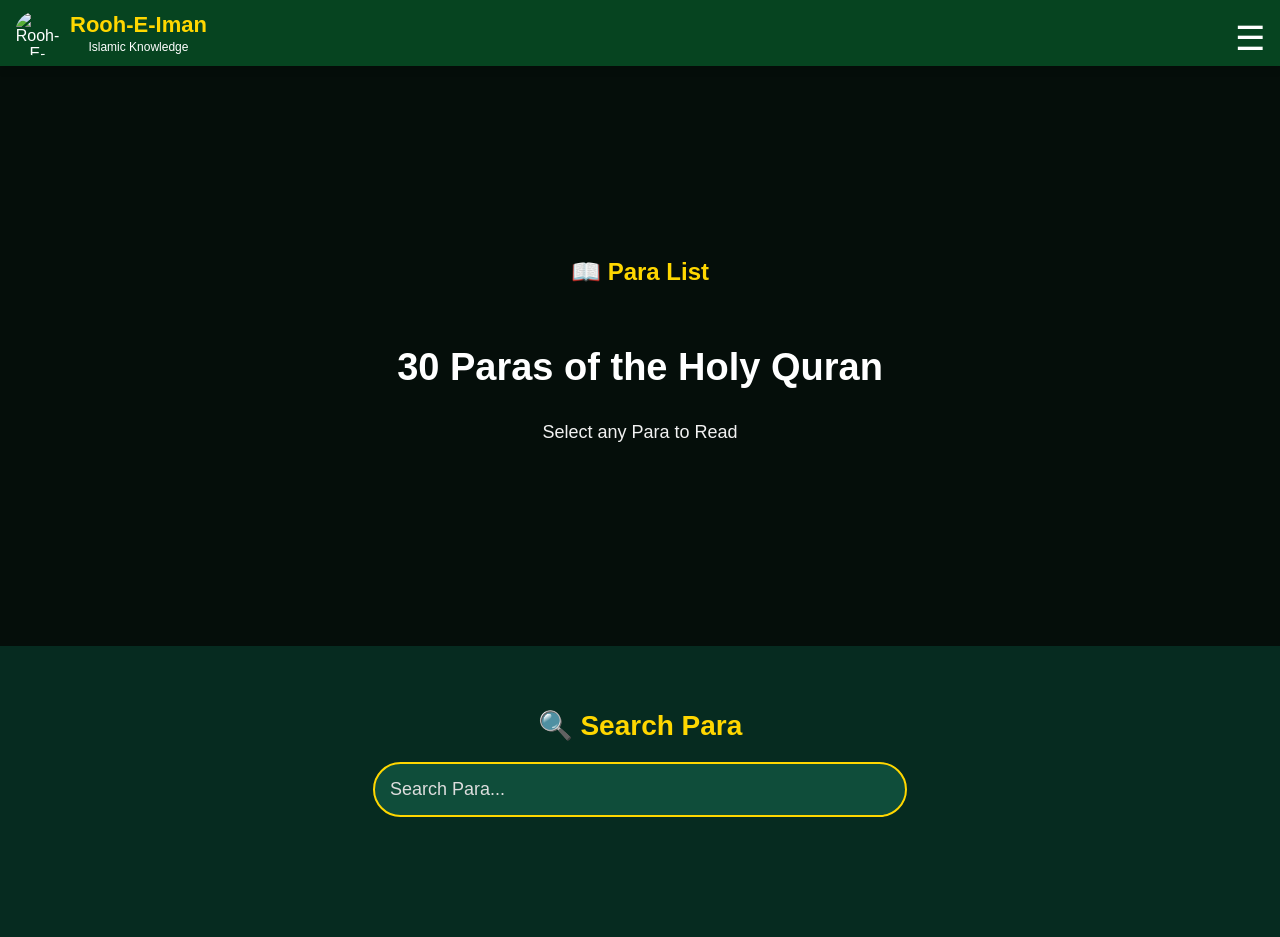
==== paras.html @ 3864acb8 "Add files via upload" ====
<!DOCTYPE html>
<html lang="en">

<head>
    <meta charset="UTF-8">
    <meta name="viewport" content="width=device-width, initial-scale=1.0">
    <title>Surah List - Rooh-E-Iman</title>
 

    <link rel="stylesheet" href="style.css">
    <link rel="stylesheet" href="quran.css">
</head>

<body>

    <!-- Header -->
<head>
<meta charset="UTF-8">
<meta name="viewport" content="width=device-width, initial-scale=1.0">
<title>Rooh-E-Iman</title>

<link rel="stylesheet" href="style.css">
</head>

<body>

<header>

<div class="header-top">

<div class="logo">

<img src="IMAGE/Logo.png" alt="Rooh-E-Iman Logo">

<div class="logo-text">

<h2>Rooh-E-Iman</h2>

<p>Islamic Knowledge</p>

</div>

</div>

<div class="menu-bar">

<button id="menuBtn">☰</button>

</div>

</div>

<div id="overlay"></div>

<div id="sideMenu" class="side-menu">

<a href="javascript:void(0)" id="closeBtn">✖</a>

<a href="index.html">🏠 Home</a>

<a href="quran.html">📖 Quran</a>

<a href="#">📜 Hadith</a>

<a href="#">🤲 Duas</a>

<a href="#">📚 Articles</a>

<a href="#">📞 Contact</a>

</div>

</header>

    <!-- surah Hero Section -->
    <section class="hero">

<h2>📖 Para List</h2>

<h1>30 Paras of the Holy Quran</h1>

<p>Select any Para to Read</p>

</section>
    
  <section class="search-section">

<h2>🔍 Search Para</h2>

<input type="text" id="searchInput" placeholder="Search Para...">

</section>

<section class="features" id="surahList">

</section>

<script src="paras.js"></script>
<script src="script.js"></script>

</body>
</html>
---- style.css ----
body{
    margin:0;
    padding:0;
    background:#0b1f17;
    color:white;
    font-family:Arial,sans-serif;
    text-align:center;
}

h1{
    color:#FFD700;
    margin-top:50px;
}

h2{
    color:#ffffff;
}

p{
    color:#dddddd;
    font-size:18px;
}
header{
    padding:40px 20px;
}

nav{
    margin-top:30px;
}

nav a{
    color:#FFD700;
    text-decoration:none;
    margin:10px;
    font-size:18px;
    font-weight:bold;
}

nav a:hover{
    color:white;
}
/* ===== Mobile Friendly Header ===== */

/* ===== Premium Header ===== */

header{
background:#064420;
padding:8px 15px;
position:sticky;
top:0;
z-index:1000;
box-shadow:0 2px 8px rgba(0,0,0,.25);
}

.header-top{
display:flex;
justify-content:space-between;
align-items:center;
}

.logo{
display:flex;
align-items:center;
gap:10px;
}

.logo img{
width:45px;
height:45px;
border-radius:50%;
}

.logo h2{
margin:0;
font-size:22px;
color:#FFD700;
}

.logo p{
margin:2px 0 0;
font-size:12px;
color:#ffffff;
}

#menuBtn{
background:transparent;
border:none;
color:#ffffff;
font-size:32px;
cursor:pointer;
padding:0;
}


/* Navigation */

nav{
    margin-top:15px;
}

nav a{
    color:white;
    text-decoration:none;
    margin:10px;
    font-size:18px;
    font-weight:bold;
    transition:0.3s;
}

nav a:hover{
    color:#FFD700;
}

/* ===== Hero Section ===== */

.hero{
position:relative;
background:url("image/hero-bg.jpg") center/cover no-repeat;
min-height:500px;
display:flex;
flex-direction:column;
justify-content:center;
align-items:center;
text-align:center;
padding:40px 20px;
overflow:hidden;
}

.hero::before{
content:"";
position:absolute;
top:0;
left:0;
width:100%;
height:100%;
background:rgba(0,0,0,.55);
}

.hero h2,
.hero h1,
.hero p,
.hero .hero-buttons{
position:relative;
z-index:2;
}

.hero h2{
color:#FFD700;
font-size:24px;
margin-bottom:10px;
}

.hero h1{
color:#ffffff;
font-size:38px;
margin-bottom:15px;
}

.hero p{
color:#f2f2f2;
font-size:18px;
margin-bottom:30px;
}

/* Features Section */

.features{
    display:flex;
    flex-wrap:wrap;
    justify-content:center;
    gap:20px;
    padding:60px 20px;
}

.card{
    width:260px;
    background:#0b3d2e;
    border:2px solid #FFD700;
    border-radius:15px;
    padding:25px;
    text-align:center;
    transition:0.3s;
}

.card:hover{
    transform:translateY(-8px);
    box-shadow:0 0 20px rgba(255,215,0,0.4);
}

.card h3{
    color:#FFD700;
    margin-bottom:15px;
}

.card p{
    color:#ffffff;
    line-height:1.6;
}
/* Latest Videos */

.latest-videos{
    padding:70px 20px;
    text-align:center;
}

.latest-videos h2{
    color:#FFD700;
    margin-bottom:30px;
    font-size:32px;
}

.video-box{
    max-width:700px;
    margin:auto;
    background:#0f4d3a;
    border:2px solid #FFD700;
    border-radius:15px;
    padding:30px;
}

.video-box h3{
    color:#FFD700;
}

.video-box p{
    color:white;
}
.footer{
    background:#0a2d1d;
    text-align:center;
    padding:40px 20px;
    border-top:2px solid gold;
}

.footer h2{
    color:gold;
    margin-bottom:15px;
}

.footer p{
    color:#ddd;
    margin:8px 0;
    font-size:16px;
}
.features .card a{
    display:inline-block;
    margin-top:15px;
    background:#FFD700;
    color:#000;
    text-decoration:none;
    padding:10px 20px;
    border-radius:30px;
    font-weight:bold;
}

.features .card a:hover{
    background:white;
}
/* Quran Search */

.search-section{
    text-align:center;
    padding:40px 20px;
}

.search-section h2{
    color:#FFD700;
    margin-bottom:20px;
}

#searchInput{
    width:90%;
    max-width:500px;
    padding:15px;
    border:2px solid #FFD700;
    border-radius:30px;
    background:#0f4d3a;
    color:white;
    font-size:18px;
    outline:none;
}

#searchInput::placeholder{
    color:#dddddd;
}
/* Daily Ayah */

.daily-ayah{

padding:60px 20px;

text-align:center;

}

.ayah-card{

max-width:800px;

margin:auto;

background:#0b5d4b;

padding:30px;

border-radius:15px;

box-shadow:0 0 15px rgba(0,0,0,.3);

}

.ayah-card h3{

color:#FFD700;

margin-bottom:20px;

}

.arabic{

font-size:32px;

line-height:2;

direction:rtl;

margin:20px 0;

color:white;

}

.ayah-card p{

color:white;

font-size:18px;

}
/* Daily Hadith */

.daily-hadith{

padding:60px 20px;

text-align:center;

}

.hadith-card{

max-width:800px;

margin:auto;

background:#114232;

padding:30px;

border-radius:15px;

box-shadow:0 0 15px rgba(0,0,0,.3);

}

.hadith-card h3{

color:#FFD700;

margin-bottom:20px;

}

.hadith-text{

font-size:22px;

line-height:1.8;

color:white;

font-style:italic;

}

.reference{

margin-top:20px;

color:#FFD700;

font-weight:bold;

}
/* Section Title */

.section-title{

text-align:center;

font-size:32px;

color:#FFD700;

margin-bottom:40px;

}

/* Card Button */

.card a{

display:inline-block;

margin-top:15px;

padding:10px 20px;

background:#FFD700;

color:#114232;

text-decoration:none;

border-radius:8px;

font-weight:bold;

transition:.3s;

}

.card a:hover{

background:white;

}
/* Latest Videos */

.latest-videos{

padding:60px 20px;

}

.video-grid{

display:flex;

flex-wrap:wrap;

justify-content:center;

gap:20px;

}

.video-card{

width:300px;

background:#114232;

border-radius:15px;

overflow:hidden;

text-align:center;

box-shadow:0 0 15px rgba(0,0,0,.3);

padding-bottom:20px;

}

.video-thumb{

height:180px;

background:#1d6b55;

display:flex;

align-items:center;

justify-content:center;

font-size:60px;

color:#FFD700;

}

.video-card h3{

color:#FFD700;

margin:15px 0;

}

.video-card p{

color:white;

padding:0 15px;

line-height:1.6;

}
/* About */

.about{

padding:70px 20px;

text-align:center;

}

.about-box{

max-width:900px;

margin:auto;

background:#114232;

padding:35px;

border-radius:18px;

box-shadow:0 0 15px rgba(0,0,0,.3);

}

.about-box h3{

color:#FFD700;

margin-bottom:20px;

font-size:28px;

}

.about-box p{

color:white;

font-size:18px;

line-height:1.9;

margin-bottom:15px;

}
/* Professional Footer */

.footer{

background:#0b3d2e;

padding:50px 20px;

text-align:center;

margin-top:60px;

}

.footer h2{

color:#FFD700;

margin-bottom:15px;

}

.footer p{

color:white;

line-height:1.8;

}

.footer-links{

margin:25px 0;

}

.footer-links a{

color:#FFD700;

text-decoration:none;

margin:10px;

display:inline-block;

font-weight:bold;

}

.footer-links a:hover{

color:white;

}

.social-links{

margin-top:20px;

}

.social-links p{

margin:8px 0;

}

.copyright{

margin-top:25px;

border-top:1px solid rgba(255,255,255,.2);

padding-top:20px;

font-size:15px;

color:#ddd;

}
/* =========================
   Side Menu
========================= */

.menu-bar{
text-align:right;
margin-top:10px;
}

#menuBtn{
background:#FFD700;
color:#064420;
border:none;
padding:10px 15px;
font-size:22px;
border-radius:8px;
cursor:pointer;
}

.side-menu{
height:100%;
width:0;
position:fixed;
top:0;
right:0;
background:#064420;
overflow-x:hidden;
transition:0.4s;
padding-top:60px;
z-index:2000;
}

.side-menu a{
display:block;
padding:15px 25px;
color:white;
text-decoration:none;
font-size:18px;
transition:.3s;
}

.side-menu a:hover{
background:#0B6E4F;
color:#FFD700;
}

#closeBtn{
font-size:28px;
text-align:right;
}
/* ===== Side Menu Premium ===== */

.side-menu{

box-shadow:-5px 0 20px rgba(0,0,0,.45);

}

.side-menu a{

border-bottom:1px solid rgba(255,255,255,.08);

font-weight:600;

}

.side-menu a:first-child{

font-size:30px;

text-align:right;

border-bottom:none;

margin-bottom:10px;

}

.side-menu a:hover{

padding-left:35px;

background:#0B6E4F;

color:#FFD700;

transition:.3s;

}

#menuBtn{
background:transparent;
color:#ffffff;
border:none;
box-shadow:none;
font-size:34px;
padding:0;
width:auto;
height:auto;
cursor:pointer;
transition:.3s;
}

#menuBtn:hover{
background:transparent;
transform:scale(1.08);
color:#ffffff;
}
/* ===== Overlay ===== */

#overlay{

position:fixed;

top:0;
left:0;

width:100%;
height:100%;

background:rgba(0,0,0,.5);

display:none;

z-index:1500;

}

/* ===== Hero Buttons ===== */

.buttons{
display:flex;
justify-content:center;
align-items:center;
gap:15px;
flex-wrap:wrap;
margin-top:25px;
position:relative;
z-index:2;
}

.buttons a{
display:inline-block;
padding:14px 26px;
background:#FFD700;
color:#064420;
text-decoration:none;
font-weight:bold;
font-size:16px;
border-radius:30px;
transition:.3s;
box-shadow:0 4px 12px rgba(0,0,0,.35);
position:relative;
z-index:2;
}

.buttons a:hover{
background:#ffffff;
color:#064420;
transform:translateY(-3px);
}

.buttons a:last-child{
background:#0B6E4F;
color:#ffffff;
border:2px solid #FFD700;
}

.buttons a:last-child:hover{
background:#FFD700;
color:#064420;
}

/* ===== Daily Ayah V2 ===== */

.daily-ayah{
padding:40px 20px;
text-align:center;
background:#0b3d2e;
}

.ayah-icon{
font-size:50px;
margin-bottom:15px;
}

.ayah-card{
background:#ffffff;
color:#222;
padding:20px;
border-radius:15px;
max-width:700px;
margin:auto;
box-shadow:0 6px 15px rgba(0,0,0,.25);
}

.ayah-card h3{
color:#064420;
margin-bottom:15px;
}

.arabic{
font-size:28px;
line-height:2;
color:#064420;
margin:20px 0;
}
.ayah-card p{
display:block !important;
visibility:visible !important;
opacity:1 !important;
color:#222 !important;
font-size:18px !important;
}

.ayah-card .arabic{
display:block !important;
visibility:visible !important;
opacity:1 !important;
font-size:30px !important;
color:#064420 !important;
line-height:2 !important;
}


/* ===== Daily Hadith V2 ===== */

.daily-hadith{
padding:40px 20px;
text-align:center;
background:#062b20;
}

.hadith-icon{
font-size:50px;
margin-bottom:15px;
}

.hadith-card{
background:#fff;
color:#222;
padding:20px;
border-radius:15px;
max-width:700px;
margin:auto;
box-shadow:0 6px 15px rgba(0,0,0,.25);
}

.hadith-card h3{
color:#064420;
margin-bottom:15px;
}

.hadith-text{
font-size:22px;
line-height:1.8;
font-style:italic;
margin:20px 0;
}

.reference{
color:#666;
font-weight:bold;
}
.hadith-card p{
display:block !important;
visibility:visible !important;
opacity:1 !important;
color:#222 !important;
font-size:18px !important;
}

.hadith-card .hadith-text{
display:block !important;
visibility:visible !important;
opacity:1 !important;
color:#064420 !important;
font-size:24px !important;
line-height:1.8 !important;
font-style:italic;
margin:20px 0;
}

.hadith-card .reference{
display:block !important;
visibility:visible !important;
opacity:1 !important;
color:#666 !important;
font-size:18px !important;
font-weight:bold;
}


/* ===== Services V2 ===== */

.features{
padding:50px 20px;
background:#083c2d;
text-align:center;
}

.section-title{
font-size:32px;
color:#FFD700;
margin-bottom:30px;
}

.features{
display:grid;
grid-template-columns:repeat(auto-fit,minmax(250px,1fr));
gap:20px;
}

.card{
background:#fff;
padding:25px;
border-radius:15px;
box-shadow:0 8px 20px rgba(0,0,0,.25);
transition:.3s;
}

.card:hover{
transform:translateY(-8px);
}

.card h3{
color:#064420;
margin-bottom:15px;
}

.card p{
color:#444;
line-height:1.6;
}

.card a{
display:inline-block;
margin-top:15px;
padding:10px 18px;
background:#064420;
color:#fff;
text-decoration:none;
border-radius:25px;
font-weight:bold;
}

.card a:hover{
background:#FFD700;
color:#064420;
}


/* ===== Latest Videos V2 ===== */

.latest-videos{
padding:50px 20px;
background:#0b3d2e;
text-align:center;
}

.video-grid{
display:grid;
grid-template-columns:repeat(auto-fit,minmax(250px,1fr));
gap:20px;
margin-top:30px;
}

.video-card{
background:#ffffff;
border-radius:15px;
overflow:hidden;
box-shadow:0 8px 20px rgba(0,0,0,.25);
transition:.3s;
}

.video-card:hover{
transform:translateY(-8px);
}

.video-thumb{
height:170px;
background:#064420;
display:flex;
justify-content:center;
align-items:center;
font-size:60px;
color:#FFD700;
}

.video-card h3{
color:#064420;
margin:15px 10px;
}

.video-card p{
color:#555;
padding:0 15px 20px;
line-height:1.6;
}


/* ===== Footer V2 ===== */

.footer{
background:#041f17;
padding:50px 20px;
text-align:center;
border-top:3px solid #FFD700;
}

.footer h2{
color:#FFD700;
margin-bottom:15px;
font-size:30px;
}

.footer p{
color:#ddd;
line-height:1.8;
}

.footer-links{
margin:25px 0;
display:flex;
justify-content:center;
flex-wrap:wrap;
gap:15px;
}

.footer-links a{
color:#fff;
text-decoration:none;
padding:8px 16px;
border-radius:25px;
transition:.3s;
}

.footer-links a:hover{
background:#FFD700;
color:#064420;
}

.social-links{
margin-top:25px;
}

.social-links p{
margin:8px 0;
color:#bbb;
font-size:15px;
}

.copyright{
margin-top:30px;
font-size:14px;
color:#888;
border-top:1px solid rgba(255,255,255,.1);
padding-top:20px;
}


/* ===== Image Slider ===== */

.slider{
width:100%;
max-width:1100px;
margin:40px auto;
overflow:hidden;
border-radius:20px;
box-shadow:0 8px 20px rgba(0,0,0,.3);
position:relative;
}

.slides{
position:relative;
width:100%;
height:250px;
}

.slide{
position:absolute;
width:100%;
height:100%;
opacity:0;
transition:opacity .8s ease-in-out;
}

.slide.active{
opacity:1;
}

.slide img{
width:100%;
height:100%;
object-fit:cover;
display:block;
}


/* ===== Slider Dots ===== */

.slider-dots{
position:absolute;
bottom:15px;
left:50%;
transform:translateX(-50%);
display:flex;
gap:10px;
z-index:10;
}

.dot{
width:12px;
height:12px;
border-radius:50%;
background:rgba(255,255,255,.5);
cursor:pointer;
transition:.3s;
}

.dot.active{
background:#FFD700;
transform:scale(1.2);
}


/* ===== Prayer Times ===== */

.prayer-times{
padding:50px 20px;
background:#062b20;
text-align:center;
}

.prayer-grid{
display:grid;
grid-template-columns:repeat(auto-fit,minmax(140px,1fr));
gap:15px;
margin-top:25px;
}

.prayer-card{
background:#ffffff;
border-radius:15px;
padding:20px;
box-shadow:0 6px 15px rgba(0,0,0,.25);
transition:.3s;
}

.prayer-card:hover{
transform:translateY(-5px);
}

.prayer-card h3{
color:#064420;
margin-bottom:10px;
font-size:20px;
}

.prayer-card p{
font-size:24px;
font-weight:bold;
color:#FFD700;
background:#064420;
padding:10px;
border-radius:10px;
}


/* ===== Date Box ===== */

.date-box{
background:#ffffff;
max-width:600px;
margin:20px auto 30px;
padding:20px;
border-radius:15px;
box-shadow:0 6px 15px rgba(0,0,0,.25);
}

.date-box p{
margin:10px 0;
font-size:18px;
font-weight:bold;
color:#064420;
}


/* ===== Current Prayer ===== */

.prayer-card.active-prayer{
background:#FFD700;
border:3px solid #ffffff;
transform:scale(1.05);
}

.prayer-card.active-prayer h3{
color:#064420;
}

.prayer-card.active-prayer p{
background:#ffffff;
color:#064420;
}
---- quran.css ----
/* =========================
   Quran Hero
========================= */

.hero{
min-height:260px;
padding:60px 20px;
background:linear-gradient(rgba(6,68,32,.75),rgba(6,68,32,.75)),
url("Image/hero-bg.jpg") center/cover no-repeat;
text-align:center;
display:flex;
flex-direction:column;
justify-content:center;
align-items:center;
}

.hero h2{
color:#FFD700;
font-size:28px;
margin-bottom:10px;
}

.hero h1{
color:#fff;
font-size:40px;
margin-bottom:10px;
}

.hero p{
color:#f5f5f5;
font-size:18px;
}

/* =========================
   Quran Search
========================= */

.search-section{
padding:35px 20px;
text-align:center;
background:#062b20;
}

.search-section h2{
color:#FFD700;
margin-bottom:20px;
font-size:28px;
}

#searchInput{
width:90%;
max-width:500px;
padding:15px 20px;
font-size:18px;
border:2px solid #FFD700;
border-radius:50px;
outline:none;
background:rgba(255,255,255,.12);
color:#fff;
backdrop-filter:blur(10px);
transition:.3s;
}

#searchInput::placeholder{
color:#ddd;
}

#searchInput:focus{
border-color:#fff;
box-shadow:0 0 15px rgba(255,215,0,.5);
}

/* =========================
   Premium Surah Cards
========================= */

#surahList{
display:flex;
flex-direction:column;
align-items:center;
gap:25px;
padding:40px 20px;
background:#062b20;
}

#surahList .card{
background:#ffffff;
border-radius:18px;
padding:20px;
text-align:center;
box-shadow:0 8px 20px rgba(0,0,0,.25);
transition:.3s;
border:2px solid transparent;
}

#surahList .card:hover{
transform:translateY(-8px);
border-color:#FFD700;
box-shadow:0 12px 25px rgba(255,215,0,.3);
}

#surahList .card h3{
color:#064420;
font-size:22px;
margin-bottom:12px;
}

#surahList .card p{
color:#555;
font-size:16px;
margin:6px 0;
}

#surahList .card a{
display:inline-block;
margin-top:15px;
padding:10px 22px;
background:#064420;
color:#FFD700;
text-decoration:none;
border-radius:30px;
font-weight:bold;
transition:.3s;
}

#surahList .card a:hover{
background:#FFD700;
color:#064420;
}

.card-top{
display:flex;
justify-content:space-between;
align-items:center;
margin-bottom:15px;
}

.surah-number{
background:#FFD700;
color:#064420;
padding:6px 12px;
border-radius:20px;
font-weight:bold;
}

.surah-type{
background:#064420;
color:#fff;
padding:6px 12px;
border-radius:20px;
font-size:14px;
}

.arabic-name{
font-size:42px;
font-weight:bold;
color:#064420;
margin:15px 0 12px;
font-family:'Amiri', serif;
line-height:1.4;
text-align:center;
}


/* =========================
   Quran Option Cards
========================= */

.quran-options{
padding:40px 20px;
display:flex;
flex-direction:column;
gap:20px;
background:#062b20;
}

.option-card{
background:#fff;
border-radius:18px;
padding:25px;
text-align:center;
box-shadow:0 8px 20px rgba(0,0,0,.25);
transition:.3s;
}

.option-card:hover{
transform:translateY(-5px);
}

.option-card h2{
color:#064420;
margin-bottom:10px;
}

.option-card p{
color:#666;
margin-bottom:18px;
}

.option-card a{
display:inline-block;
padding:12px 25px;
background:#064420;
color:#FFD700;
text-decoration:none;
border-radius:30px;
font-weight:bold;
}

.option-card a:hover{
background:#FFD700;
color:#064420;
}
/* =========================
   Premium Para Cards
========================= */

#paraList{
display:flex;
flex-direction:column;
align-items:center;
gap:25px;
padding:40px 20px;
background:#062b20;
}

#paraList .card{
background:#ffffff;
border-radius:18px;
padding:20px;
text-align:center;
box-shadow:0 8px 20px rgba(0,0,0,.25);
transition:.3s;
border:2px solid transparent;
width:90%;
max-width:420px;
}

#paraList .card:hover{
transform:translateY(-8px);
border-color:#FFD700;
box-shadow:0 12px 25px rgba(255,215,0,.3);
}

#paraList .card h3{
color:#064420;
font-size:22px;
margin-bottom:12px;
}

#paraList .card p{
color:#555;
font-size:16px;
margin:6px 0;
}

#paraList .card a{
display:inline-block;
margin-top:15px;
padding:10px 22px;
background:#064420;
color:#FFD700;
text-decoration:none;
border-radius:30px;
font-weight:bold;
transition:.3s;
}

#paraList .card a:hover{
background:#FFD700;
color:#064420;
}

/* =========================
   FINAL QURAN COLORS
========================= */

/* Quran Page - Para List & Surah List headings */
.quran-options .option-card h2{
    color:#064420 !important;
    font-family:inherit;
}

/* Surah Arabic Name */
#surahList .arabic-name{
    color:#064420 !important;
    font-family:'Amiri', serif !important;
    font-size:42px !important;
    font-weight:bold !important;
    line-height:1.4 !important;
    text-align:center;
}

/* Para Arabic Name */
#paraList .arabic-name,
#paraList .para-arabic-name{
    color:#064420 !important;
    font-family:'Amiri', serif !important;
    font-size:42px !important;
    font-weight:bold !important;
    line-height:1.4 !important;
    text-align:center;
}
---- style.css ----
body{
    margin:0;
    padding:0;
    background:#0b1f17;
    color:white;
    font-family:Arial,sans-serif;
    text-align:center;
}

h1{
    color:#FFD700;
    margin-top:50px;
}

h2{
    color:#ffffff;
}

p{
    color:#dddddd;
    font-size:18px;
}
header{
    padding:40px 20px;
}

nav{
    margin-top:30px;
}

nav a{
    color:#FFD700;
    text-decoration:none;
    margin:10px;
    font-size:18px;
    font-weight:bold;
}

nav a:hover{
    color:white;
}
/* ===== Mobile Friendly Header ===== */

/* ===== Premium Header ===== */

header{
background:#064420;
padding:8px 15px;
position:sticky;
top:0;
z-index:1000;
box-shadow:0 2px 8px rgba(0,0,0,.25);
}

.header-top{
display:flex;
justify-content:space-between;
align-items:center;
}

.logo{
display:flex;
align-items:center;
gap:10px;
}

.logo img{
width:45px;
height:45px;
border-radius:50%;
}

.logo h2{
margin:0;
font-size:22px;
color:#FFD700;
}

.logo p{
margin:2px 0 0;
font-size:12px;
color:#ffffff;
}

#menuBtn{
background:transparent;
border:none;
color:#ffffff;
font-size:32px;
cursor:pointer;
padding:0;
}


/* Navigation */

nav{
    margin-top:15px;
}

nav a{
    color:white;
    text-decoration:none;
    margin:10px;
    font-size:18px;
    font-weight:bold;
    transition:0.3s;
}

nav a:hover{
    color:#FFD700;
}

/* ===== Hero Section ===== */

.hero{
position:relative;
background:url("image/hero-bg.jpg") center/cover no-repeat;
min-height:500px;
display:flex;
flex-direction:column;
justify-content:center;
align-items:center;
text-align:center;
padding:40px 20px;
overflow:hidden;
}

.hero::before{
content:"";
position:absolute;
top:0;
left:0;
width:100%;
height:100%;
background:rgba(0,0,0,.55);
}

.hero h2,
.hero h1,
.hero p,
.hero .hero-buttons{
position:relative;
z-index:2;
}

.hero h2{
color:#FFD700;
font-size:24px;
margin-bottom:10px;
}

.hero h1{
color:#ffffff;
font-size:38px;
margin-bottom:15px;
}

.hero p{
color:#f2f2f2;
font-size:18px;
margin-bottom:30px;
}

/* Features Section */

.features{
    display:flex;
    flex-wrap:wrap;
    justify-content:center;
    gap:20px;
    padding:60px 20px;
}

.card{
    width:260px;
    background:#0b3d2e;
    border:2px solid #FFD700;
    border-radius:15px;
    padding:25px;
    text-align:center;
    transition:0.3s;
}

.card:hover{
    transform:translateY(-8px);
    box-shadow:0 0 20px rgba(255,215,0,0.4);
}

.card h3{
    color:#FFD700;
    margin-bottom:15px;
}

.card p{
    color:#ffffff;
    line-height:1.6;
}
/* Latest Videos */

.latest-videos{
    padding:70px 20px;
    text-align:center;
}

.latest-videos h2{
    color:#FFD700;
    margin-bottom:30px;
    font-size:32px;
}

.video-box{
    max-width:700px;
    margin:auto;
    background:#0f4d3a;
    border:2px solid #FFD700;
    border-radius:15px;
    padding:30px;
}

.video-box h3{
    color:#FFD700;
}

.video-box p{
    color:white;
}
.footer{
    background:#0a2d1d;
    text-align:center;
    padding:40px 20px;
    border-top:2px solid gold;
}

.footer h2{
    color:gold;
    margin-bottom:15px;
}

.footer p{
    color:#ddd;
    margin:8px 0;
    font-size:16px;
}
.features .card a{
    display:inline-block;
    margin-top:15px;
    background:#FFD700;
    color:#000;
    text-decoration:none;
    padding:10px 20px;
    border-radius:30px;
    font-weight:bold;
}

.features .card a:hover{
    background:white;
}
/* Quran Search */

.search-section{
    text-align:center;
    padding:40px 20px;
}

.search-section h2{
    color:#FFD700;
    margin-bottom:20px;
}

#searchInput{
    width:90%;
    max-width:500px;
    padding:15px;
    border:2px solid #FFD700;
    border-radius:30px;
    background:#0f4d3a;
    color:white;
    font-size:18px;
    outline:none;
}

#searchInput::placeholder{
    color:#dddddd;
}
/* Daily Ayah */

.daily-ayah{

padding:60px 20px;

text-align:center;

}

.ayah-card{

max-width:800px;

margin:auto;

background:#0b5d4b;

padding:30px;

border-radius:15px;

box-shadow:0 0 15px rgba(0,0,0,.3);

}

.ayah-card h3{

color:#FFD700;

margin-bottom:20px;

}

.arabic{

font-size:32px;

line-height:2;

direction:rtl;

margin:20px 0;

color:white;

}

.ayah-card p{

color:white;

font-size:18px;

}
/* Daily Hadith */

.daily-hadith{

padding:60px 20px;

text-align:center;

}

.hadith-card{

max-width:800px;

margin:auto;

background:#114232;

padding:30px;

border-radius:15px;

box-shadow:0 0 15px rgba(0,0,0,.3);

}

.hadith-card h3{

color:#FFD700;

margin-bottom:20px;

}

.hadith-text{

font-size:22px;

line-height:1.8;

color:white;

font-style:italic;

}

.reference{

margin-top:20px;

color:#FFD700;

font-weight:bold;

}
/* Section Title */

.section-title{

text-align:center;

font-size:32px;

color:#FFD700;

margin-bottom:40px;

}

/* Card Button */

.card a{

display:inline-block;

margin-top:15px;

padding:10px 20px;

background:#FFD700;

color:#114232;

text-decoration:none;

border-radius:8px;

font-weight:bold;

transition:.3s;

}

.card a:hover{

background:white;

}
/* Latest Videos */

.latest-videos{

padding:60px 20px;

}

.video-grid{

display:flex;

flex-wrap:wrap;

justify-content:center;

gap:20px;

}

.video-card{

width:300px;

background:#114232;

border-radius:15px;

overflow:hidden;

text-align:center;

box-shadow:0 0 15px rgba(0,0,0,.3);

padding-bottom:20px;

}

.video-thumb{

height:180px;

background:#1d6b55;

display:flex;

align-items:center;

justify-content:center;

font-size:60px;

color:#FFD700;

}

.video-card h3{

color:#FFD700;

margin:15px 0;

}

.video-card p{

color:white;

padding:0 15px;

line-height:1.6;

}
/* About */

.about{

padding:70px 20px;

text-align:center;

}

.about-box{

max-width:900px;

margin:auto;

background:#114232;

padding:35px;

border-radius:18px;

box-shadow:0 0 15px rgba(0,0,0,.3);

}

.about-box h3{

color:#FFD700;

margin-bottom:20px;

font-size:28px;

}

.about-box p{

color:white;

font-size:18px;

line-height:1.9;

margin-bottom:15px;

}
/* Professional Footer */

.footer{

background:#0b3d2e;

padding:50px 20px;

text-align:center;

margin-top:60px;

}

.footer h2{

color:#FFD700;

margin-bottom:15px;

}

.footer p{

color:white;

line-height:1.8;

}

.footer-links{

margin:25px 0;

}

.footer-links a{

color:#FFD700;

text-decoration:none;

margin:10px;

display:inline-block;

font-weight:bold;

}

.footer-links a:hover{

color:white;

}

.social-links{

margin-top:20px;

}

.social-links p{

margin:8px 0;

}

.copyright{

margin-top:25px;

border-top:1px solid rgba(255,255,255,.2);

padding-top:20px;

font-size:15px;

color:#ddd;

}
/* =========================
   Side Menu
========================= */

.menu-bar{
text-align:right;
margin-top:10px;
}

#menuBtn{
background:#FFD700;
color:#064420;
border:none;
padding:10px 15px;
font-size:22px;
border-radius:8px;
cursor:pointer;
}

.side-menu{
height:100%;
width:0;
position:fixed;
top:0;
right:0;
background:#064420;
overflow-x:hidden;
transition:0.4s;
padding-top:60px;
z-index:2000;
}

.side-menu a{
display:block;
padding:15px 25px;
color:white;
text-decoration:none;
font-size:18px;
transition:.3s;
}

.side-menu a:hover{
background:#0B6E4F;
color:#FFD700;
}

#closeBtn{
font-size:28px;
text-align:right;
}
/* ===== Side Menu Premium ===== */

.side-menu{

box-shadow:-5px 0 20px rgba(0,0,0,.45);

}

.side-menu a{

border-bottom:1px solid rgba(255,255,255,.08);

font-weight:600;

}

.side-menu a:first-child{

font-size:30px;

text-align:right;

border-bottom:none;

margin-bottom:10px;

}

.side-menu a:hover{

padding-left:35px;

background:#0B6E4F;

color:#FFD700;

transition:.3s;

}

#menuBtn{
background:transparent;
color:#ffffff;
border:none;
box-shadow:none;
font-size:34px;
padding:0;
width:auto;
height:auto;
cursor:pointer;
transition:.3s;
}

#menuBtn:hover{
background:transparent;
transform:scale(1.08);
color:#ffffff;
}
/* ===== Overlay ===== */

#overlay{

position:fixed;

top:0;
left:0;

width:100%;
height:100%;

background:rgba(0,0,0,.5);

display:none;

z-index:1500;

}

/* ===== Hero Buttons ===== */

.buttons{
display:flex;
justify-content:center;
align-items:center;
gap:15px;
flex-wrap:wrap;
margin-top:25px;
position:relative;
z-index:2;
}

.buttons a{
display:inline-block;
padding:14px 26px;
background:#FFD700;
color:#064420;
text-decoration:none;
font-weight:bold;
font-size:16px;
border-radius:30px;
transition:.3s;
box-shadow:0 4px 12px rgba(0,0,0,.35);
position:relative;
z-index:2;
}

.buttons a:hover{
background:#ffffff;
color:#064420;
transform:translateY(-3px);
}

.buttons a:last-child{
background:#0B6E4F;
color:#ffffff;
border:2px solid #FFD700;
}

.buttons a:last-child:hover{
background:#FFD700;
color:#064420;
}

/* ===== Daily Ayah V2 ===== */

.daily-ayah{
padding:40px 20px;
text-align:center;
background:#0b3d2e;
}

.ayah-icon{
font-size:50px;
margin-bottom:15px;
}

.ayah-card{
background:#ffffff;
color:#222;
padding:20px;
border-radius:15px;
max-width:700px;
margin:auto;
box-shadow:0 6px 15px rgba(0,0,0,.25);
}

.ayah-card h3{
color:#064420;
margin-bottom:15px;
}

.arabic{
font-size:28px;
line-height:2;
color:#064420;
margin:20px 0;
}
.ayah-card p{
display:block !important;
visibility:visible !important;
opacity:1 !important;
color:#222 !important;
font-size:18px !important;
}

.ayah-card .arabic{
display:block !important;
visibility:visible !important;
opacity:1 !important;
font-size:30px !important;
color:#064420 !important;
line-height:2 !important;
}


/* ===== Daily Hadith V2 ===== */

.daily-hadith{
padding:40px 20px;
text-align:center;
background:#062b20;
}

.hadith-icon{
font-size:50px;
margin-bottom:15px;
}

.hadith-card{
background:#fff;
color:#222;
padding:20px;
border-radius:15px;
max-width:700px;
margin:auto;
box-shadow:0 6px 15px rgba(0,0,0,.25);
}

.hadith-card h3{
color:#064420;
margin-bottom:15px;
}

.hadith-text{
font-size:22px;
line-height:1.8;
font-style:italic;
margin:20px 0;
}

.reference{
color:#666;
font-weight:bold;
}
.hadith-card p{
display:block !important;
visibility:visible !important;
opacity:1 !important;
color:#222 !important;
font-size:18px !important;
}

.hadith-card .hadith-text{
display:block !important;
visibility:visible !important;
opacity:1 !important;
color:#064420 !important;
font-size:24px !important;
line-height:1.8 !important;
font-style:italic;
margin:20px 0;
}

.hadith-card .reference{
display:block !important;
visibility:visible !important;
opacity:1 !important;
color:#666 !important;
font-size:18px !important;
font-weight:bold;
}


/* ===== Services V2 ===== */

.features{
padding:50px 20px;
background:#083c2d;
text-align:center;
}

.section-title{
font-size:32px;
color:#FFD700;
margin-bottom:30px;
}

.features{
display:grid;
grid-template-columns:repeat(auto-fit,minmax(250px,1fr));
gap:20px;
}

.card{
background:#fff;
padding:25px;
border-radius:15px;
box-shadow:0 8px 20px rgba(0,0,0,.25);
transition:.3s;
}

.card:hover{
transform:translateY(-8px);
}

.card h3{
color:#064420;
margin-bottom:15px;
}

.card p{
color:#444;
line-height:1.6;
}

.card a{
display:inline-block;
margin-top:15px;
padding:10px 18px;
background:#064420;
color:#fff;
text-decoration:none;
border-radius:25px;
font-weight:bold;
}

.card a:hover{
background:#FFD700;
color:#064420;
}


/* ===== Latest Videos V2 ===== */

.latest-videos{
padding:50px 20px;
background:#0b3d2e;
text-align:center;
}

.video-grid{
display:grid;
grid-template-columns:repeat(auto-fit,minmax(250px,1fr));
gap:20px;
margin-top:30px;
}

.video-card{
background:#ffffff;
border-radius:15px;
overflow:hidden;
box-shadow:0 8px 20px rgba(0,0,0,.25);
transition:.3s;
}

.video-card:hover{
transform:translateY(-8px);
}

.video-thumb{
height:170px;
background:#064420;
display:flex;
justify-content:center;
align-items:center;
font-size:60px;
color:#FFD700;
}

.video-card h3{
color:#064420;
margin:15px 10px;
}

.video-card p{
color:#555;
padding:0 15px 20px;
line-height:1.6;
}


/* ===== Footer V2 ===== */

.footer{
background:#041f17;
padding:50px 20px;
text-align:center;
border-top:3px solid #FFD700;
}

.footer h2{
color:#FFD700;
margin-bottom:15px;
font-size:30px;
}

.footer p{
color:#ddd;
line-height:1.8;
}

.footer-links{
margin:25px 0;
display:flex;
justify-content:center;
flex-wrap:wrap;
gap:15px;
}

.footer-links a{
color:#fff;
text-decoration:none;
padding:8px 16px;
border-radius:25px;
transition:.3s;
}

.footer-links a:hover{
background:#FFD700;
color:#064420;
}

.social-links{
margin-top:25px;
}

.social-links p{
margin:8px 0;
color:#bbb;
font-size:15px;
}

.copyright{
margin-top:30px;
font-size:14px;
color:#888;
border-top:1px solid rgba(255,255,255,.1);
padding-top:20px;
}


/* ===== Image Slider ===== */

.slider{
width:100%;
max-width:1100px;
margin:40px auto;
overflow:hidden;
border-radius:20px;
box-shadow:0 8px 20px rgba(0,0,0,.3);
position:relative;
}

.slides{
position:relative;
width:100%;
height:250px;
}

.slide{
position:absolute;
width:100%;
height:100%;
opacity:0;
transition:opacity .8s ease-in-out;
}

.slide.active{
opacity:1;
}

.slide img{
width:100%;
height:100%;
object-fit:cover;
display:block;
}


/* ===== Slider Dots ===== */

.slider-dots{
position:absolute;
bottom:15px;
left:50%;
transform:translateX(-50%);
display:flex;
gap:10px;
z-index:10;
}

.dot{
width:12px;
height:12px;
border-radius:50%;
background:rgba(255,255,255,.5);
cursor:pointer;
transition:.3s;
}

.dot.active{
background:#FFD700;
transform:scale(1.2);
}


/* ===== Prayer Times ===== */

.prayer-times{
padding:50px 20px;
background:#062b20;
text-align:center;
}

.prayer-grid{
display:grid;
grid-template-columns:repeat(auto-fit,minmax(140px,1fr));
gap:15px;
margin-top:25px;
}

.prayer-card{
background:#ffffff;
border-radius:15px;
padding:20px;
box-shadow:0 6px 15px rgba(0,0,0,.25);
transition:.3s;
}

.prayer-card:hover{
transform:translateY(-5px);
}

.prayer-card h3{
color:#064420;
margin-bottom:10px;
font-size:20px;
}

.prayer-card p{
font-size:24px;
font-weight:bold;
color:#FFD700;
background:#064420;
padding:10px;
border-radius:10px;
}


/* ===== Date Box ===== */

.date-box{
background:#ffffff;
max-width:600px;
margin:20px auto 30px;
padding:20px;
border-radius:15px;
box-shadow:0 6px 15px rgba(0,0,0,.25);
}

.date-box p{
margin:10px 0;
font-size:18px;
font-weight:bold;
color:#064420;
}


/* ===== Current Prayer ===== */

.prayer-card.active-prayer{
background:#FFD700;
border:3px solid #ffffff;
transform:scale(1.05);
}

.prayer-card.active-prayer h3{
color:#064420;
}

.prayer-card.active-prayer p{
background:#ffffff;
color:#064420;
}
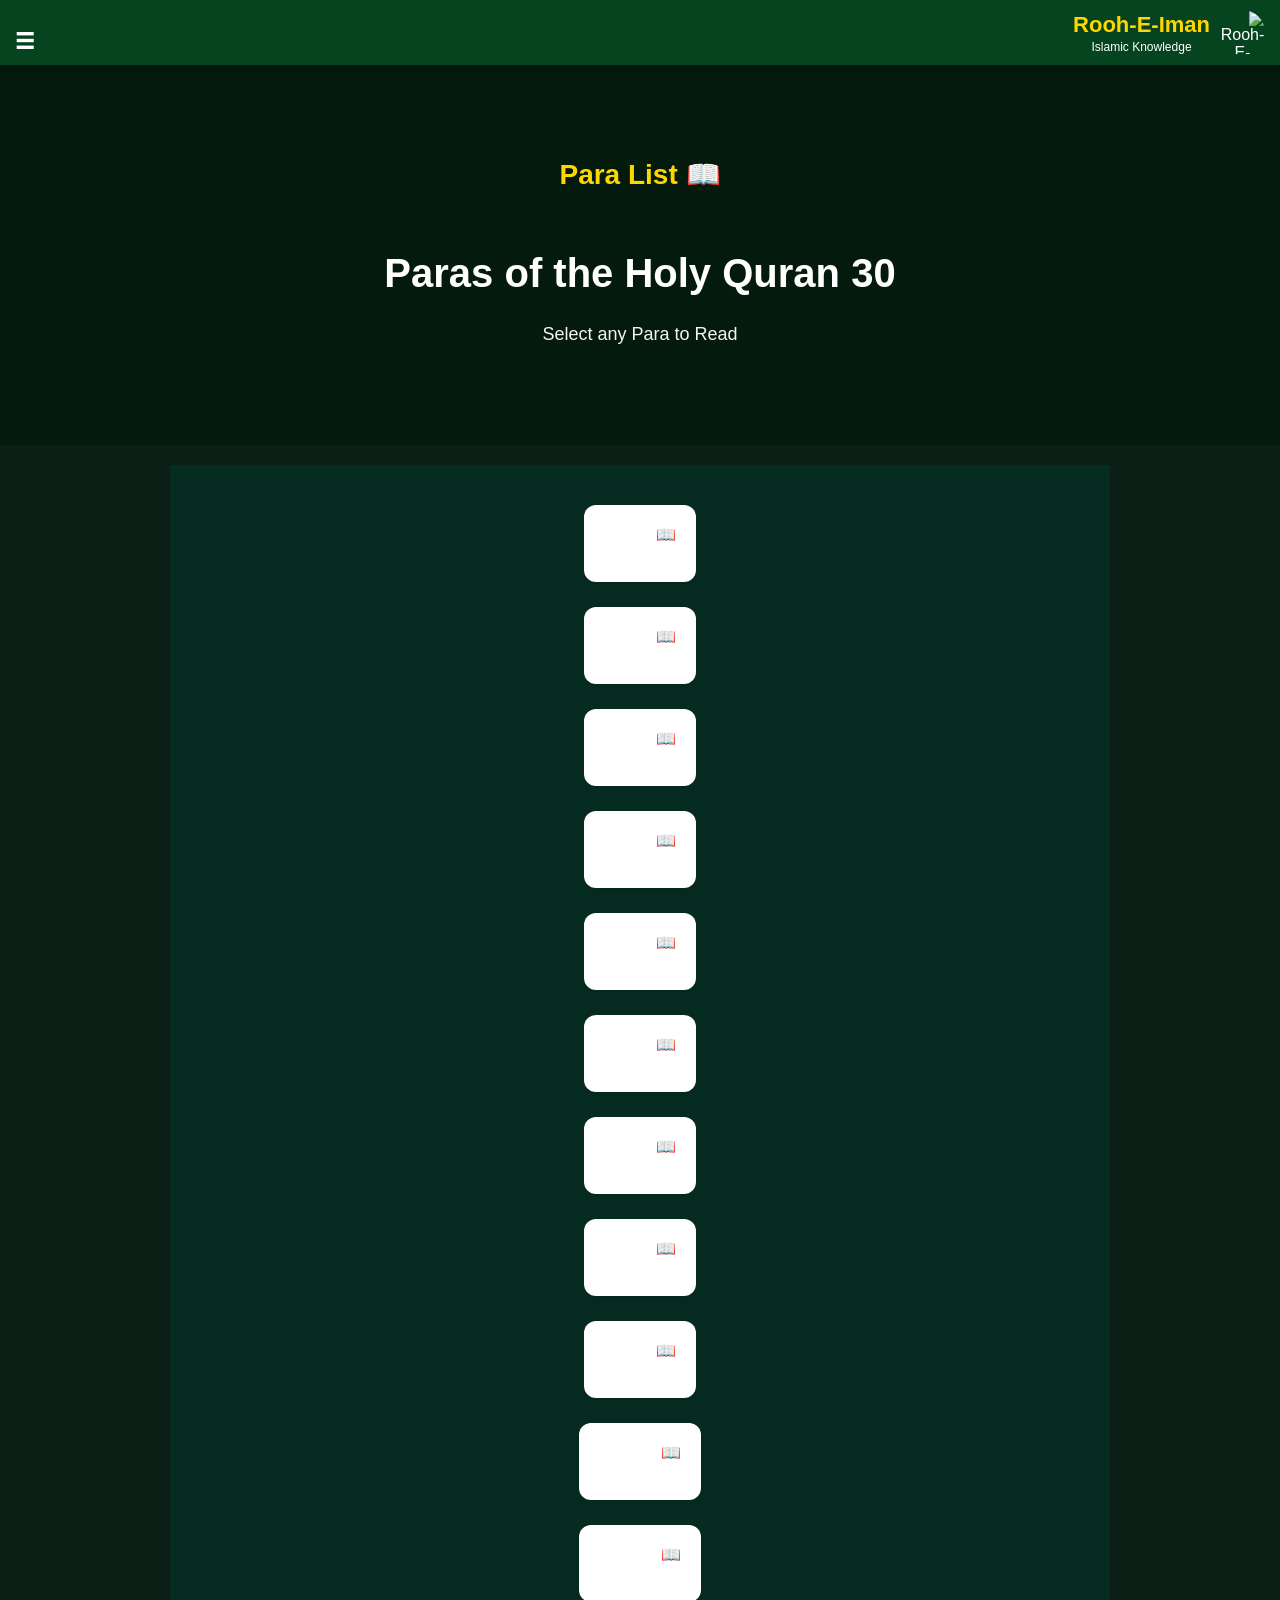
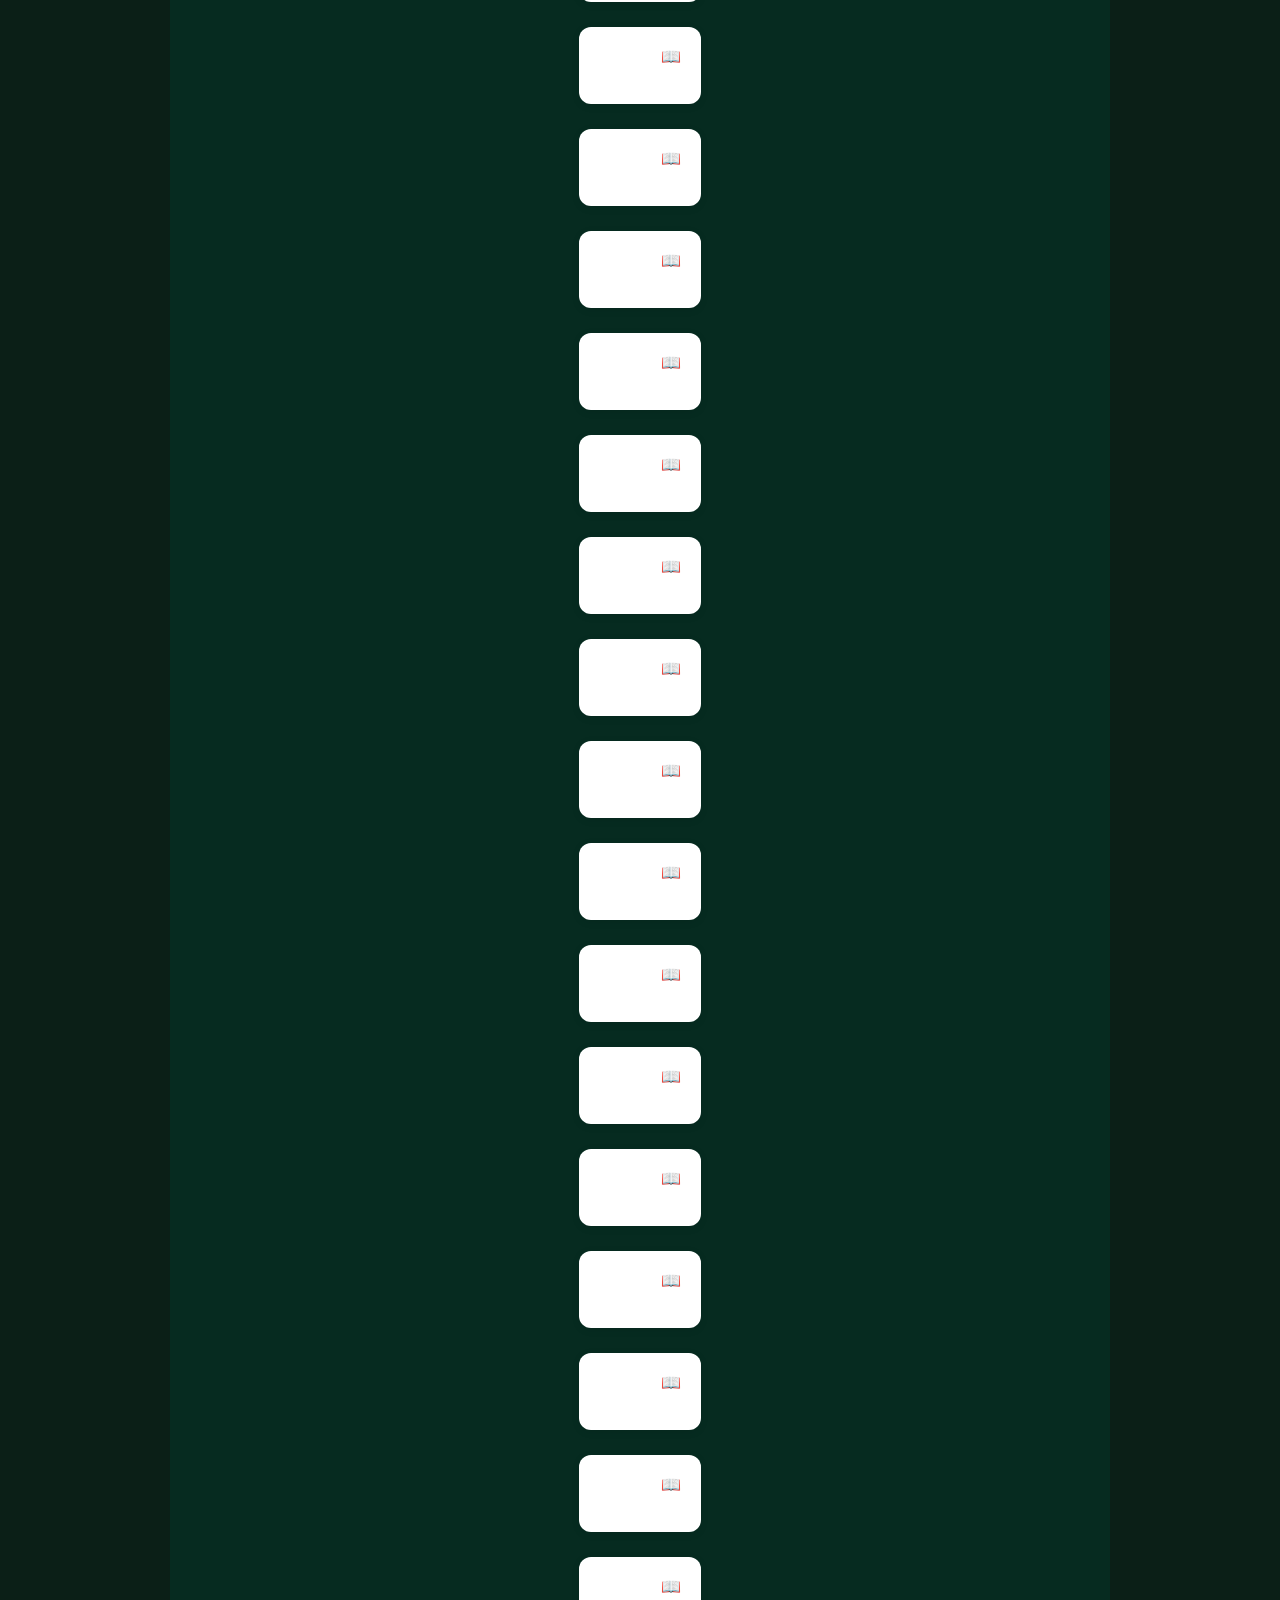
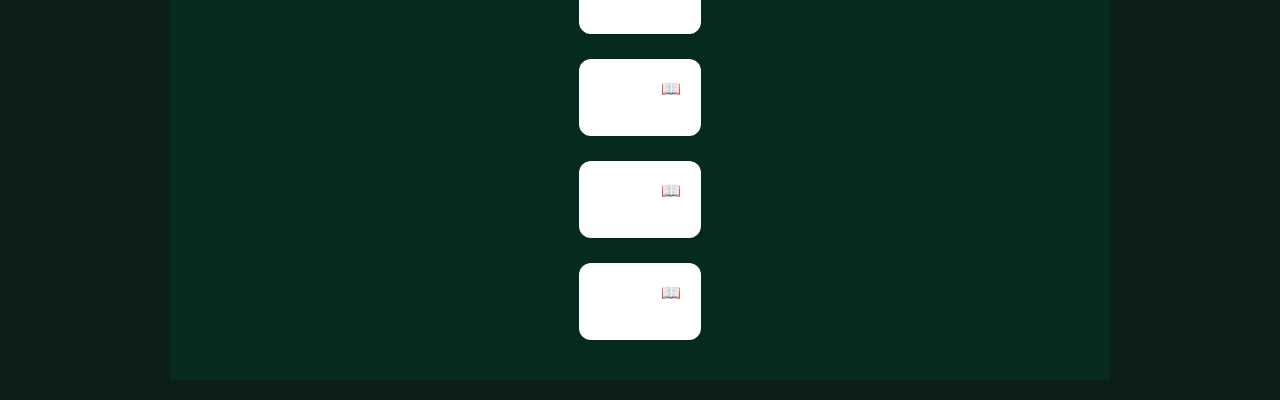
==== commit 706f35d3: "Add files via upload" ====
--- a/paras.html
+++ b/paras.html
@@ -1,102 +1 @@
-<!DOCTYPE html>
-<html lang="en">
-
-<head>
-    <meta charset="UTF-8">
-    <meta name="viewport" content="width=device-width, initial-scale=1.0">
-    <title>Surah List - Rooh-E-Iman</title>
- 
-
-    <link rel="stylesheet" href="style.css">
-    <link rel="stylesheet" href="quran.css">
-</head>
-
-<body>
-
-    <!-- Header -->
-<head>
-<meta charset="UTF-8">
-<meta name="viewport" content="width=device-width, initial-scale=1.0">
-<title>Rooh-E-Iman</title>
-
-<link rel="stylesheet" href="style.css">
-</head>
-
-<body>
-
-<header>
-
-<div class="header-top">
-
-<div class="logo">
-
-<img src="IMAGE/Logo.png" alt="Rooh-E-Iman Logo">
-
-<div class="logo-text">
-
-<h2>Rooh-E-Iman</h2>
-
-<p>Islamic Knowledge</p>
-
-</div>
-
-</div>
-
-<div class="menu-bar">
-
-<button id="menuBtn">☰</button>
-
-</div>
-
-</div>
-
-<div id="overlay"></div>
-
-<div id="sideMenu" class="side-menu">
-
-<a href="javascript:void(0)" id="closeBtn">✖</a>
-
-<a href="index.html">🏠 Home</a>
-
-<a href="quran.html">📖 Quran</a>
-
-<a href="#">📜 Hadith</a>
-
-<a href="#">🤲 Duas</a>
-
-<a href="#">📚 Articles</a>
-
-<a href="#">📞 Contact</a>
-
-</div>
-
-</header>
-
-    <!-- surah Hero Section -->
-    <section class="hero">
-
-<h2>📖 Para List</h2>
-
-<h1>30 Paras of the Holy Quran</h1>
-
-<p>Select any Para to Read</p>
-
-</section>
-    
-  <section class="search-section">
-
-<h2>🔍 Search Para</h2>
-
-<input type="text" id="searchInput" placeholder="Search Para...">
-
-</section>
-
-<section class="features" id="surahList">
-
-</section>
-
-<script src="paras.js"></script>
-<script src="script.js"></script>
-
-</body>
-</html>+<!DOCTYPE html><html lang="ur" dir="rtl"><head><meta charset="UTF-8"><meta name="viewport" content="width=device-width,initial-scale=1"><title>Paras - Rooh-E-Iman</title><link rel="stylesheet" href="style.css"><link rel="stylesheet" href="quran.css"><style>.para-grid{max-width:900px;margin:20px auto;padding:15px;display:grid;grid-template-columns:repeat(2,1fr);gap:14px}.para-card{display:block;background:#fff;border-radius:12px;padding:20px;text-align:center;text-decoration:none;color:inherit;box-shadow:0 2px 8px #00000014}.quran-reader{max-width:900px;margin:20px auto;padding:10px 16px}.verse-card{background:#fff;margin:0 0 18px;padding:18px;border-radius:12px;box-shadow:0 2px 8px #00000014}.arabic{font-family:"Noto Naskh Arabic","Traditional Arabic",serif;font-size:31px;line-height:2.25;text-align:right}.urdu{font-family:"Noto Nastaliq Urdu","Noto Naskh Arabic",serif;font-size:21px;line-height:2.2;text-align:right;color:#333;margin-top:12px;border-top:1px solid #eee;padding-top:10px}#reader{display:none}#status{text-align:center;padding:18px}@media(max-width:600px){.para-grid{grid-template-columns:1fr}}</style></head><body><header><div class="header-top"><div class="logo"><img src="IMAGE/Logo.png" alt="Rooh-E-Iman Logo"><div class="logo-text"><h2>Rooh-E-Iman</h2><p>Islamic Knowledge</p></div></div><div class="menu-bar"><button id="menuBtn">☰</button></div></div><div id="overlay"></div><div id="sideMenu" class="side-menu"><a href="javascript:void(0)" id="closeBtn">✖</a><a href="index.html">🏠 Home</a><a href="quran.html">📖 Quran</a><a href="#">📜 Hadith</a><a href="#">🤲 Duas</a><a href="#">📚 Articles</a><a href="#">📞 Contact</a></div></header><section class="hero"><h2>📖 Para List</h2><h1>30 Paras of the Holy Quran</h1><p>Select any Para to Read</p></section><section id="paraList" class="para-grid"></section><section id="reader"><div class="hero"><h2 id="readerTitle"></h2><div id="status">Loading...</div></div><main id="quran" class="quran-reader"></main></section><script>const API="https://rooh-e-iman-quran-api.rooheiman-official.workers.dev",id=Number(new URLSearchParams(location.search).get("id"));function clean(x){const d=document.createElement("div");d.innerHTML=x||"";return d.textContent||""}for(let i=1;i<=30;i++){const a=document.createElement("a");a.className="para-card";a.href="paras.html?id="+i;a.innerHTML="<strong>📖 Para "+i+"</strong><br><span>پارہ "+i+"</span>";paraList.append(a)}async function load(){if(!id)return;paraList.style.display="none";reader.style.display="block";readerTitle.textContent="📖 Para "+id;try{const r=await fetch(API+"/juz/"+id);if(!r.ok)throw Error("API "+r.status);const v=(await r.json()).verses||[];quran.innerHTML="";v.forEach(x=>{const c=document.createElement("article");c.className="verse-card";const a=document.createElement("div");a.className="arabic";a.textContent=(x.text_indopak||"")+" ۝ "+(x.verse_key||"");const t=document.createElement("div");t.className="urdu";const u=(x.translations||[]).find(y=>Number(y.resource_id)===97);t.textContent=u?clean(u.text):"Urdu translation not available.";c.append(a,t);quran.append(c)});status.textContent=v.length+" Ayahs loaded — Complete Arabic + Urdu ✓"}catch(e){status.textContent="Quran loading failed: "+e.message}}load();</script><script src="script.js"></script></body></html>
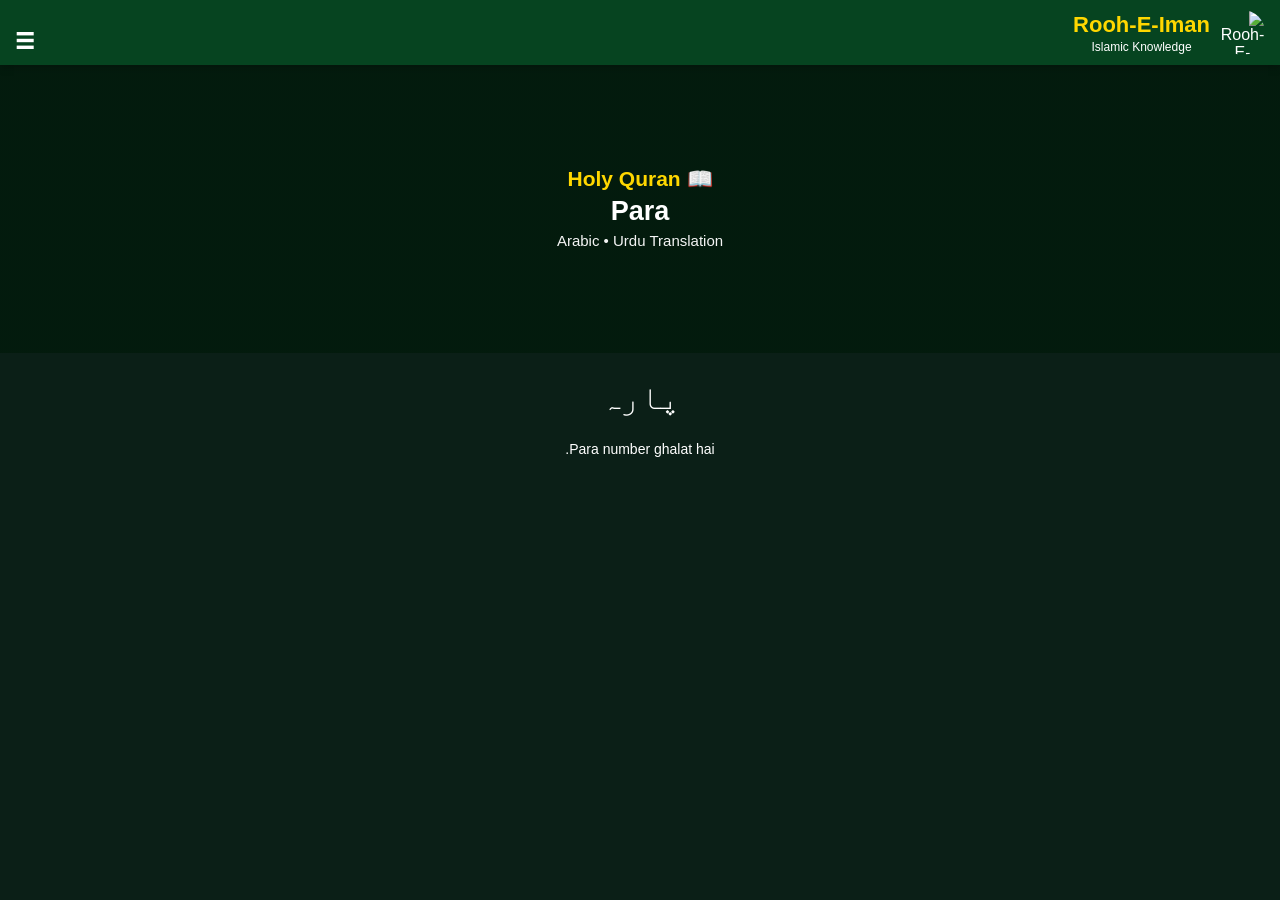
==== commit 7408ea8f: "Add files via upload" ====
--- a/paras.html
+++ b/paras.html
@@ -1 +1,130 @@
-<!DOCTYPE html><html lang="ur" dir="rtl"><head><meta charset="UTF-8"><meta name="viewport" content="width=device-width,initial-scale=1"><title>Paras - Rooh-E-Iman</title><link rel="stylesheet" href="style.css"><link rel="stylesheet" href="quran.css"><style>.para-grid{max-width:900px;margin:20px auto;padding:15px;display:grid;grid-template-columns:repeat(2,1fr);gap:14px}.para-card{display:block;background:#fff;border-radius:12px;padding:20px;text-align:center;text-decoration:none;color:inherit;box-shadow:0 2px 8px #00000014}.quran-reader{max-width:900px;margin:20px auto;padding:10px 16px}.verse-card{background:#fff;margin:0 0 18px;padding:18px;border-radius:12px;box-shadow:0 2px 8px #00000014}.arabic{font-family:"Noto Naskh Arabic","Traditional Arabic",serif;font-size:31px;line-height:2.25;text-align:right}.urdu{font-family:"Noto Nastaliq Urdu","Noto Naskh Arabic",serif;font-size:21px;line-height:2.2;text-align:right;color:#333;margin-top:12px;border-top:1px solid #eee;padding-top:10px}#reader{display:none}#status{text-align:center;padding:18px}@media(max-width:600px){.para-grid{grid-template-columns:1fr}}</style></head><body><header><div class="header-top"><div class="logo"><img src="IMAGE/Logo.png" alt="Rooh-E-Iman Logo"><div class="logo-text"><h2>Rooh-E-Iman</h2><p>Islamic Knowledge</p></div></div><div class="menu-bar"><button id="menuBtn">☰</button></div></div><div id="overlay"></div><div id="sideMenu" class="side-menu"><a href="javascript:void(0)" id="closeBtn">✖</a><a href="index.html">🏠 Home</a><a href="quran.html">📖 Quran</a><a href="#">📜 Hadith</a><a href="#">🤲 Duas</a><a href="#">📚 Articles</a><a href="#">📞 Contact</a></div></header><section class="hero"><h2>📖 Para List</h2><h1>30 Paras of the Holy Quran</h1><p>Select any Para to Read</p></section><section id="paraList" class="para-grid"></section><section id="reader"><div class="hero"><h2 id="readerTitle"></h2><div id="status">Loading...</div></div><main id="quran" class="quran-reader"></main></section><script>const API="https://rooh-e-iman-quran-api.rooheiman-official.workers.dev",id=Number(new URLSearchParams(location.search).get("id"));function clean(x){const d=document.createElement("div");d.innerHTML=x||"";return d.textContent||""}for(let i=1;i<=30;i++){const a=document.createElement("a");a.className="para-card";a.href="paras.html?id="+i;a.innerHTML="<strong>📖 Para "+i+"</strong><br><span>پارہ "+i+"</span>";paraList.append(a)}async function load(){if(!id)return;paraList.style.display="none";reader.style.display="block";readerTitle.textContent="📖 Para "+id;try{const r=await fetch(API+"/juz/"+id);if(!r.ok)throw Error("API "+r.status);const v=(await r.json()).verses||[];quran.innerHTML="";v.forEach(x=>{const c=document.createElement("article");c.className="verse-card";const a=document.createElement("div");a.className="arabic";a.textContent=(x.text_indopak||"")+" ۝ "+(x.verse_key||"");const t=document.createElement("div");t.className="urdu";const u=(x.translations||[]).find(y=>Number(y.resource_id)===97);t.textContent=u?clean(u.text):"Urdu translation not available.";c.append(a,t);quran.append(c)});status.textContent=v.length+" Ayahs loaded — Complete Arabic + Urdu ✓"}catch(e){status.textContent="Quran loading failed: "+e.message}}load();</script><script src="script.js"></script></body></html>+<!DOCTYPE html>
+<html lang="ur" dir="rtl">
+<head>
+<meta charset="UTF-8">
+<meta name="viewport" content="width=device-width,initial-scale=1">
+<title>Para - Rooh-E-Iman</title>
+<link rel="stylesheet" href="style.css">
+<link rel="stylesheet" href="quran.css">
+<style>
+/* Compact Quran reader: same site header, small hero, then Quran immediately */
+.quran-hero{padding:14px 10px!important;margin:0!important;text-align:center}
+.quran-hero h2{margin:0 0 3px!important;font-size:21px!important}
+.quran-hero h1{margin:2px 0!important;font-size:27px!important}
+.quran-hero p{margin:3px 0!important;font-size:15px!important}
+.reader{max-width:980px;margin:0 auto;padding:8px 10px 45px}
+.reader-title{text-align:center;margin:8px 0 14px}
+.reader-title .arabic-surah-name{
+font-family:"Noto Nastaliq Arabic","Noto Naskh Arabic","Noto Nastaliq Urdu","Jameel Noori Nastaleeq",serif;
+font-size:34px;line-height:1.7;direction:rtl;margin:0
+}
+.reader-title .small-info{font-size:14px;margin:3px 0;color:#555}
+.quran-status{text-align:center;font-size:14px;margin:6px 0 12px}
+.ayah{background:#fff;border-radius:10px;margin:0 0 12px;padding:14px 12px;box-shadow:0 1px 6px rgba(0,0,0,.10)}
+.ayah-arabic{
+font-family:"Noto Nastaliq Arabic","Noto Naskh Arabic","Noto Nastaliq Urdu","Jameel Noori Nastaleeq",serif;
+font-size:31px;line-height:2.35;direction:rtl;text-align:right;color:#111;
+}
+.ayah-number{font-family:Arial,sans-serif;font-size:15px;margin-right:7px;white-space:nowrap}
+.ayah-urdu{
+font-family:"Noto Nastaliq Urdu","Noto Naskh Arabic","Jameel Noori Nastaleeq",serif;
+font-size:21px;line-height:2.05;direction:rtl;text-align:right;color:#333;
+margin-top:9px;padding-top:9px;border-top:1px solid #e3e3e3
+}
+@media(max-width:600px){
+.reader{padding:6px 7px 35px}
+.reader-title .arabic-surah-name{font-size:31px}
+.ayah{padding:12px 9px}
+.ayah-arabic{font-size:29px;line-height:2.3}
+.ayah-urdu{font-size:20px;line-height:2}
+}
+</style>
+</head>
+<body>
+<header>
+<div class="header-top">
+<div class="logo">
+<img src="IMAGE/Logo.png" alt="Rooh-E-Iman Logo">
+<div class="logo-text">
+<h2>Rooh-E-Iman</h2>
+<p>Islamic Knowledge</p>
+</div>
+</div>
+<div class="menu-bar"><button id="menuBtn">☰</button></div>
+</div>
+<div id="overlay"></div>
+<div id="sideMenu" class="side-menu">
+<a href="javascript:void(0)" id="closeBtn">✖</a>
+<a href="index.html">🏠 Home</a>
+<a href="quran.html">📖 Quran</a>
+<a href="#">📜 Hadith</a>
+<a href="#">🤲 Duas</a>
+<a href="#">📚 Articles</a>
+<a href="#">📞 Contact</a>
+</div>
+</header>
+
+<section class="hero quran-hero">
+<h2>📖 Holy Quran</h2>
+<h1 id="paraTitle">Para</h1>
+<p>Arabic • Urdu Translation</p>
+</section>
+
+<main class="reader">
+<section class="reader-title">
+<div id="paraArabicTitle" class="arabic-surah-name">پارہ</div>
+<div id="paraInfo" class="small-info"></div>
+</section>
+<div id="quranStatus" class="quran-status">Para load ho raha hai...</div>
+<section id="quran"></section>
+</main>
+
+<script>
+const QURAN_API="https://rooh-e-iman-quran-api.rooheiman-official.workers.dev";
+const id=Number(new URLSearchParams(location.search).get("id"));
+
+function stripHtml(value){
+ const d=document.createElement("div"); d.innerHTML=value||"";
+ return d.textContent||d.innerText||"";
+}
+function getUrdu(v){
+ const list=Array.isArray(v.translations)?v.translations:[];
+ const preferred=list.find(t=>Number(t.resource_id)===97);
+ if(preferred) return stripHtml(preferred.text);
+ const any=list.find(t=>t.text);
+ return any?stripHtml(any.text):"";
+}
+
+async function loadPara(){
+ if(!id || id<1 || id>30){
+   quranStatus.textContent="Para number ghalat hai.";
+   return;
+ }
+ paraTitle.textContent="Para "+id;
+ paraInfo.textContent="Juz "+id+" • Arabic + Urdu";
+
+ try{
+   const response=await fetch(QURAN_API+"/juz/"+id);
+   if(!response.ok) throw new Error("API "+response.status);
+   const data=await response.json();
+   const verses=Array.isArray(data.verses)?data.verses:[];
+   quran.innerHTML="";
+
+   verses.forEach(v=>{
+     const card=document.createElement("article"); card.className="ayah";
+     const arabic=document.createElement("div"); arabic.className="ayah-arabic";
+     arabic.textContent=(v.text_indopak||v.text||"")+"  ۝ "+(v.verse_key||v.verse_number||"");
+     const urdu=document.createElement("div"); urdu.className="ayah-urdu";
+     urdu.textContent=getUrdu(v)||"Urdu translation available nahi hai.";
+     card.append(arabic,urdu); quran.append(card);
+   });
+   quranStatus.textContent=verses.length+" Ayahs • Arabic + Urdu ✓";
+ }catch(error){
+   quranStatus.textContent="Quran data load nahi ho saka: "+error.message;
+ }
+}
+loadPara();
+</script>
+<script src="script.js"></script>
+</body>
+</html>
